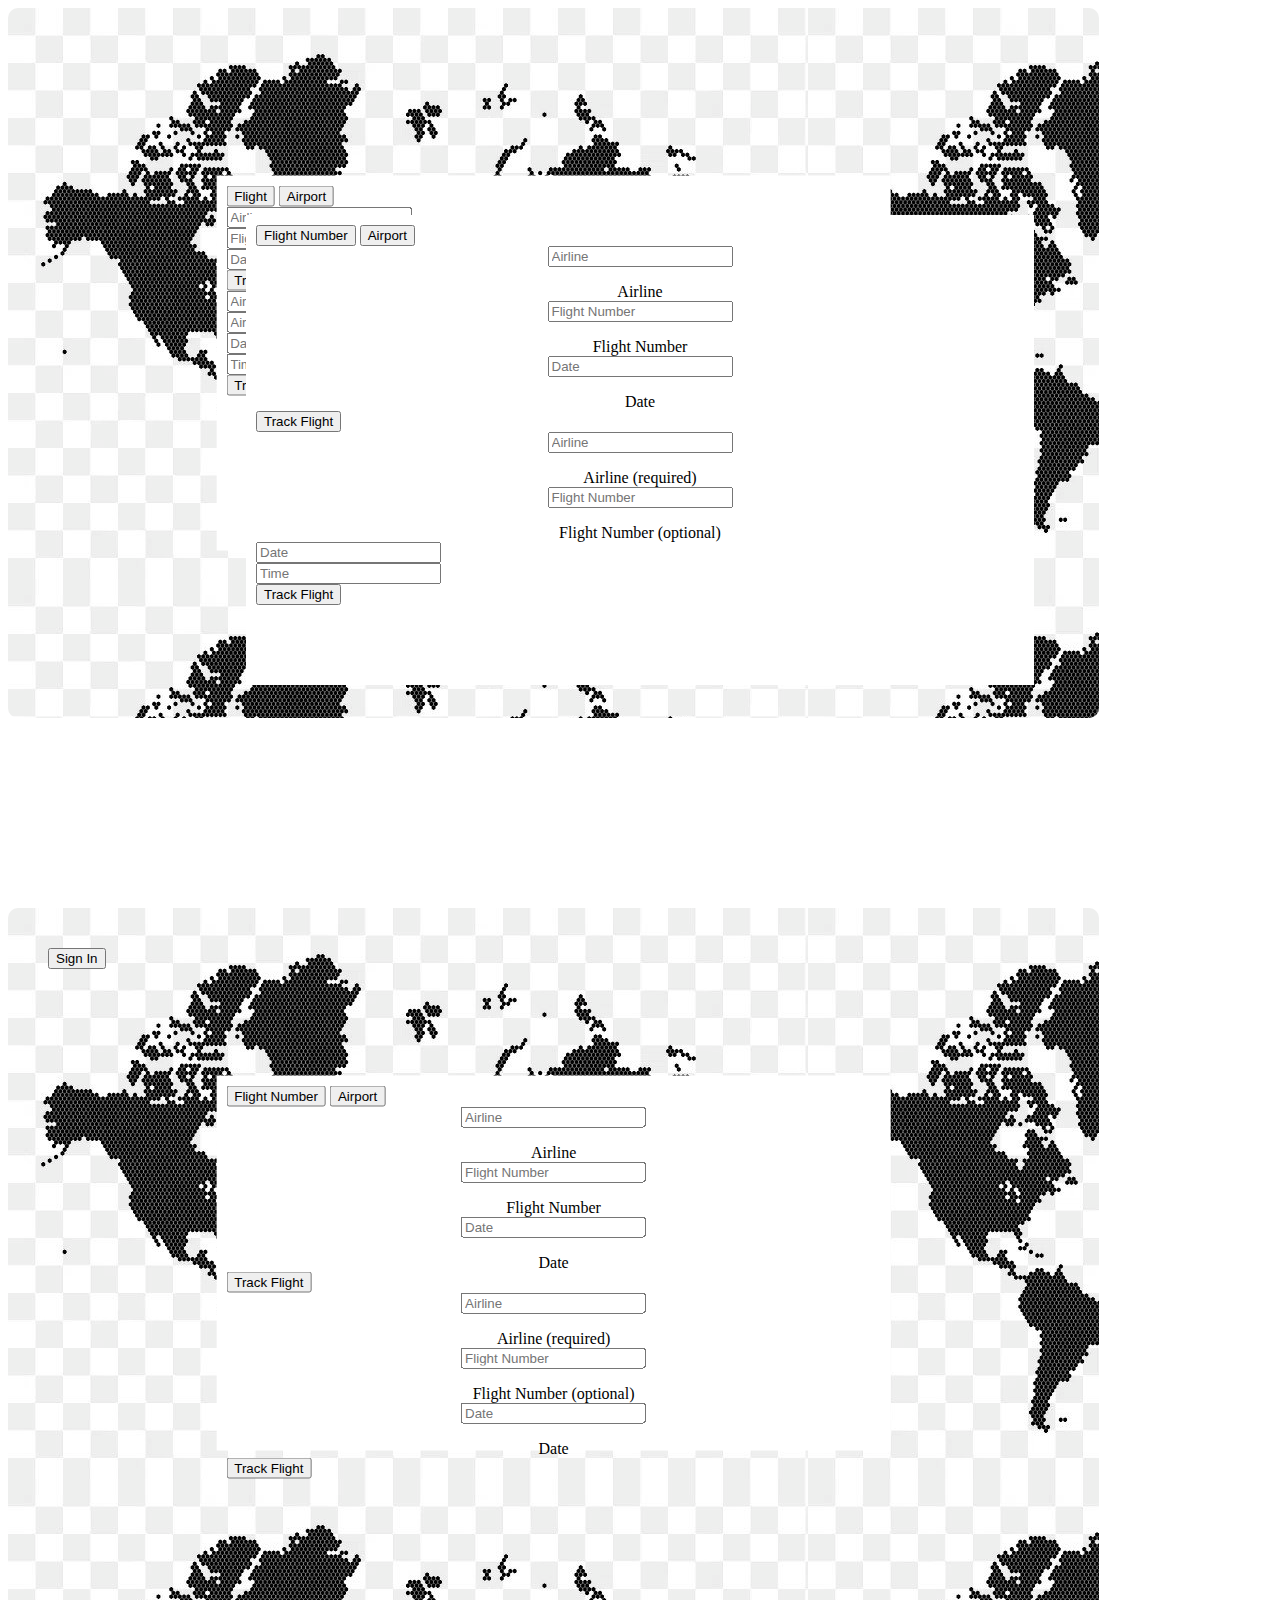
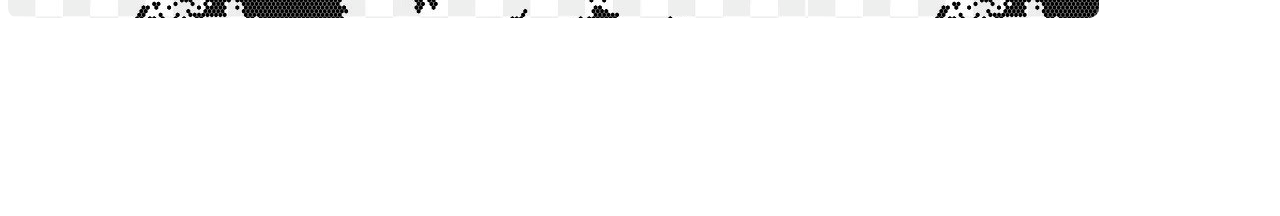
==== index.html @ 12116929 "added tabbed forms to html and updated css" ====
<!DOCTYPE html>
<html lang="en">
    <head>
        <meta charset="UTF-8">
        <meta http-equiv="X-UA-Compatible" content="IE=edge">
        <meta name="viewport" content="width=device-width, initial-scale=1.0">
        <link rel="stylesheet"
            href="https://cdn.jsdelivr.net/npm/bootstrap@5.2.3/dist/css/bootstrap.min.css"
            integrity="sha384-rbsA2VBKQhggwzxH7pPCaAqO46MgnOM80zW1RWuH61DGLwZJEdK2Kadq2F9CUG65"
            crossorigin="anonymous">
        <link rel="stylesheet" href="./assets/css/style.css">
        <title>Flight Tracker</title>
    </head>
    <body>

        <div class="container d-flex justify-content-center align-items-center"
            style="height: 100vh;">

            <div class="bounding-box text-center">
                <div class="jumbotron" id="home">
                    <nav>
                        <div class="nav nav-tabs" id="nav-tab" role="tablist">
                            <!-- "Flight" tab -->
                            <button class="nav-link active" id="nav-home-tab"
                                data-bs-toggle="tab" data-bs-target="#nav-home"
                                type="button" role="tab"
                                aria-controls="nav-home" aria-selected="true">Flight</button>
                            <!-- "Airport" tab -->
                            <button class="nav-link" id="nav-profile-tab"
                                data-bs-toggle="tab"
                                data-bs-target="#nav-profile" type="button"
                                role="tab" aria-controls="nav-profile"
                                aria-selected="false">Airport</button>
                        </div>
                    </nav>
                    <main>
                        <!-- "Flight" tab form fields -->
                        <div class="tab-content" id="nav-tabContent">
                            <div class="tab-pane fade show active" id="nav-home"
                                role="tabpanel" aria-labelledby="nav-home-tab">
                                <div class="row flex-column">
                                    <div class="form-group mb-3 mt-3">
                                        <input type="text" class="form-control"
                                            placeholder="Airline">
                                    </div>
                                    <div class="form-group mb-3">
                                        <input type="text" class="form-control"
                                            placeholder="Flight Number">
                                    </div>
                                    <div class="form-group mb-3">
                                        <input type="text" class="form-control"
                                            placeholder="Date">
                                    </div>
                                    <div class="col">
                                        <button type="button"
                                            class="btn btn-danger col-12">Track
                                            Flight</button>
                                    </div>
                                </div>
                            </div>
                            <!-- end "Flight" tab form fields -->

                            <!-- "Airport" tab form fields -->
                            <div class="tab-pane fade" id="nav-profile"
                                role="tabpanel"
                                aria-labelledby="nav-profile-tab">
                                <div class="form-group mb-3 mt-3">
                                    <input type="text" class="form-control"
                                        placeholder="Airport (required)">
                                </div>
                                <div class="form-group mb-3">
                                    <input type="text" class="form-control"
                                        placeholder="Airline (optional)">
                                </div>
                                <div class="row">
                                    <div class="col">
                                        <input type="text" class="form-control"
                                            placeholder="Date">
                                    </div>
                                    <div class="col">
                                        <input type="text" class="form-control"
                                            placeholder="Time">
                                    </div>
                                </div>
                                <div class="row mt-3">
                                    <div class="col">
                                        <button type="button"
                                            class="btn btn-danger col-12">Track
                                            Flight</button>
                                    </div>
                                </div>
                                <!-- end "Airport" tab form fields -->
                            </div>
                        </div>
                    </main>
                    </div>
                </div>

                <div class="jumbotron" id="home">
                
                    <nav>
                        <div class="nav nav-tabs" id="nav-tab" role="tablist">
                          <button class="nav-link active" id="nav-home-tab" data-bs-toggle="tab" data-bs-target="#nav-home" type="button" role="tab" aria-controls="nav-home" aria-selected="true">Flight Number</button>
                          <button class="nav-link" id="nav-profile-tab" data-bs-toggle="tab" data-bs-target="#nav-profile" type="button" role="tab" aria-controls="nav-profile" aria-selected="false">Airport</button>
                        </div>
                      </nav>
                      <div class="tab-content" id="nav-tabContent">
                        <div class="tab-pane fade show active" id="nav-home" role="tabpanel" aria-labelledby="nav-home-tab">
                            <div class="form-floating mb-3">
                                <input type="text" class="form-control" id="airline" placeholder="Airline">
                                <label for="airline">Airline</label>
                              </div>
                              <div class="form-floating mb-3">
                                <input type="text" class="form-control" id="flight-number" placeholder="Flight Number">
                                <label for="flight-number">Flight Number</label>
                              </div>
                              <div class="form-floating mb-3">
                                <input type="text" class="form-control" id="date" placeholder="Date">
                                <label for="date">Date</label>
                              </div>
                              <button type="button" class="btn btn-danger" id="trackFlightBtn">Track Flight</button>
                        </div>
                        <div class="tab-pane fade" id="nav-profile" role="tabpanel" aria-labelledby="nav-profile-tab">
                            <div class="form-floating mb-3">
                                <input type="text" class="form-control" id="airline" placeholder="Airline" required>
                                <label for="airline">Airline (required)</label>
                              </div>
                              <div class="form-floating mb-3">
                                <input type="text" class="form-control" id="flight-number" placeholder="Flight Number">
                                <label for="fight-number">Flight Number (optional)</label>
                              </div>
                              <div class="row">
                                <div class="col">
                                  <input type="text" class="form-control" placeholder="Date">
                                </div>
                                <div class="col">
                                  <input type="text" class="form-control" placeholder="Time">
                                </div>
                              </div>
                              <button type="button" class="btn btn-danger" id="trackFlightBtn">Track Flight</button>
                        </div>
                    </div>
                </div>
            </div>
        </div>


        <div class="container d-flex justify-content-center align-items-center" style="height: 100vh;">
            <div class="bounding-box text-center">
                <div class="row" id="topRow">
                    <div class="col-md-12 text-end" id="signInBtn">
                        <button type="button" class="btn btn-primary">Sign In</button>
                    </div>
                </div>

                <div class="jumbotron" id="home">
                
                    <nav>
                        <div class="nav nav-tabs" id="nav-tab" role="tablist">
                          <button class="nav-link active" id="nav-home-tab" data-bs-toggle="tab" data-bs-target="#nav-home" type="button" role="tab" aria-controls="nav-home" aria-selected="true">Flight Number</button>
                          <button class="nav-link" id="nav-profile-tab" data-bs-toggle="tab" data-bs-target="#nav-profile" type="button" role="tab" aria-controls="nav-profile" aria-selected="false">Airport</button>
                        </div>
                      </nav>
                      <div class="tab-content" id="nav-tabContent">
                        <div class="tab-pane fade show active" id="nav-home" role="tabpanel" aria-labelledby="nav-home-tab">
                            <div class="form-floating mb-3">
                                <input type="text" class="form-control" id="airline" placeholder="Airline">
                                <label for="airline">Airline</label>
                              </div>
                              <div class="form-floating mb-3">
                                <input type="text" class="form-control" id="flight-number" placeholder="Flight Number">
                                <label for="flight-number">Flight Number</label>
                              </div>
                              <div class="form-floating mb-3">
                                <input type="text" class="form-control" id="date" placeholder="Date">
                                <label for="date">Date</label>
                              </div>
                              <button type="button" class="btn btn-danger" id="trackFlightBtn">Track Flight</button>
                        </div>
                        <div class="tab-pane fade" id="nav-profile" role="tabpanel" aria-labelledby="nav-profile-tab">
                            <div class="form-floating mb-3">
                                <input type="text" class="form-control" id="airline" placeholder="Airline" required>
                                <label for="airline">Airline (required)</label>
                              </div>
                              <div class="form-floating mb-3">
                                <input type="text" class="form-control" id="flight-number" placeholder="Flight Number">
                                <label for="fight-number">Flight Number (optional)</label>
                              </div>
                              <div class="form-floating mb-3">
                                <input type="text" class="form-control" id="date" placeholder="Date">
                                <label for="date">Date</label>
                              </div>
                              <button type="button" class="btn btn-danger" id="trackFlightBtn">Track Flight</button>
                        </div>
                    </div>
                </div>
            </div>
        </div>

        <script
            src="https://cdn.jsdelivr.net/npm/bootstrap@5.2.3/dist/js/bootstrap.bundle.min.js"
            integrity="sha384-kenU1KFdBIe4zVF0s0G1M5b4hcpxyD9F7jL+jjXkk+Q2h455rYXK/7HAuoJl+0I4"
            crossorigin="anonymous"></script>
        <script src="./assets/js/main.js"></script>
    </body>
</html>
---- assets/css/style.css ----
:root {
    --off-white: #f8f8f8;
    --white: white;
    --light-gray: #ccc;
}

.bounding-box {
    position: relative;
    border: 2px solid var(--light);
    padding: 40px;
    border-radius: 10px;
    background-color: var(--off-white);
    width: 100%;
    height: 70%;
    max-width: 80%;
    background-image: url(../images/ezgif.com-webp-to-jpg.jpg);
}

#items {
    display: flex;
    flex-direction: row;
    align-items: center;
    justify-content: center;
    height: 100%;
}

.jumbotron {
    position: absolute;
    top: 50%;
    left: 50%;
    transform: translate(-50%, -50%);
    background-color: var(--white);
    width: 60%;
    height: 50%;
}

.form-floating {
    display: grid;
    gap: 1rem;
    justify-items: center;
}

.jumbotron {
    padding: 10px 10px;
}

/*
####################################################
BOOTSTRAP 5 M E D I A  Q U E R I E S
####################################################
*/
 
/*
::::::::::::::::::::::::::::::::::::::::::::::::::::
Bootstrap 5 breakpoints
*/
 
/* 
Extra small devices (portrait phones, less than 576px) 
No media query since this is the default in Bootstrap because it is "mobile first"
*/
 
 
/* Small devices (landscape phones, 576px and up) */
@media (min-width: 576px) {  
 
}
 
/* Medium devices (tablets, 768px and up) The navbar toggle appears at this breakpoint */
@media (min-width: 768px) {  
 
}
 
/* Large devices (desktops, 992px and up) */
@media (min-width: 992px) { 
 
}
 
/* Extra large devices (large desktops, 1200px and up) */
@media (min-width: 1200px) {  
    
}
 
/* Extra extra large devices (extra large desktops, 1400px and up) */
@media (min-width: 1400px) {  
    
}
 
/*
::::::::::::::::::::::::::::::::::::::::::::::::::::
Custom media queries
*/
 
/* Set width to make card deck cards 100% width */
/* @media (max-width: 950px) { 
 
} */
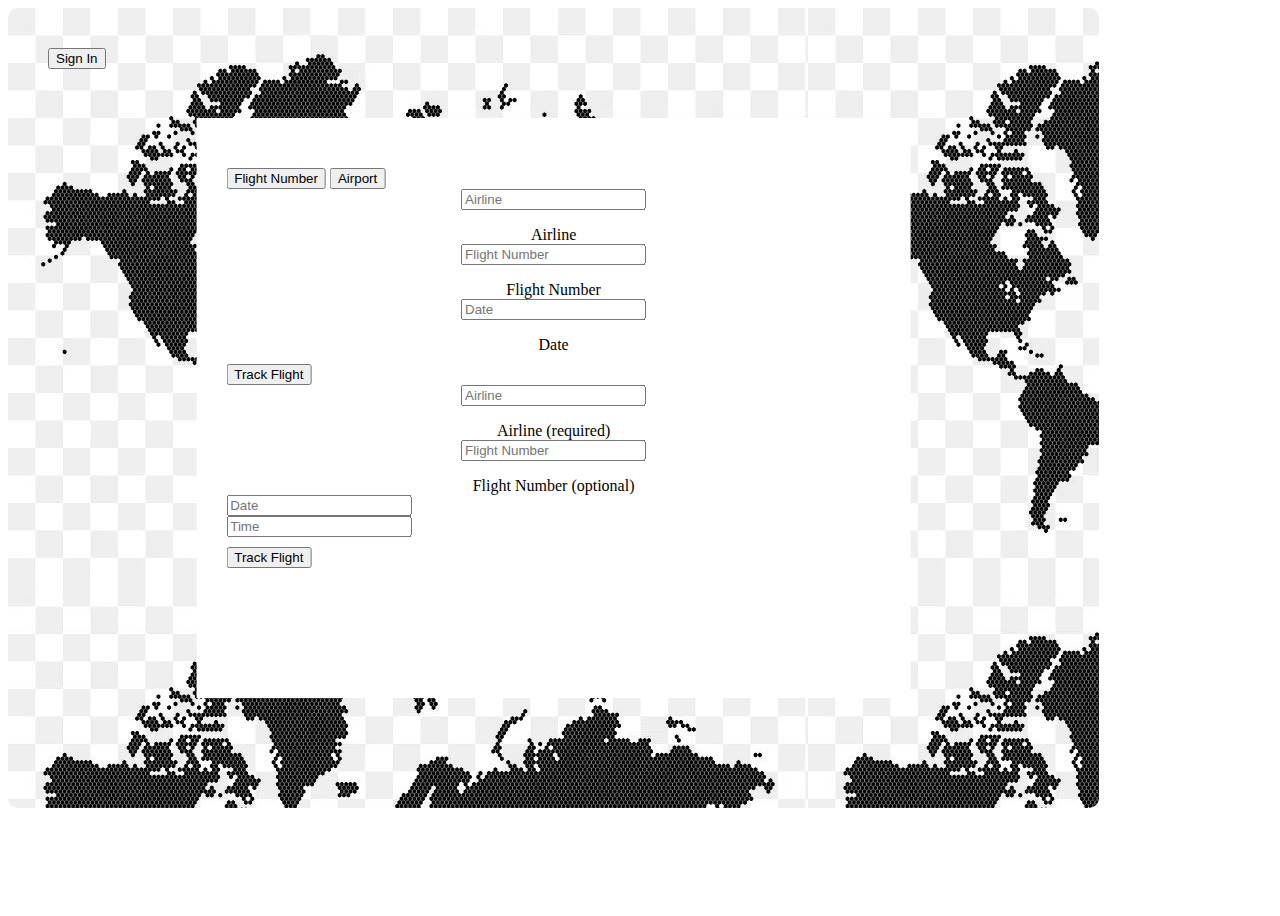
==== commit 1b9f1e1d: "merge remote changes" ====
--- a/index.html
+++ b/index.html
@@ -12,87 +12,12 @@
         <title>Flight Tracker</title>
     </head>
     <body>
-
         <div class="container d-flex justify-content-center align-items-center"
             style="height: 100vh;">
-
             <div class="bounding-box text-center">
-                <div class="jumbotron" id="home">
-                    <nav>
-                        <div class="nav nav-tabs" id="nav-tab" role="tablist">
-                            <!-- "Flight" tab -->
-                            <button class="nav-link active" id="nav-home-tab"
-                                data-bs-toggle="tab" data-bs-target="#nav-home"
-                                type="button" role="tab"
-                                aria-controls="nav-home" aria-selected="true">Flight</button>
-                            <!-- "Airport" tab -->
-                            <button class="nav-link" id="nav-profile-tab"
-                                data-bs-toggle="tab"
-                                data-bs-target="#nav-profile" type="button"
-                                role="tab" aria-controls="nav-profile"
-                                aria-selected="false">Airport</button>
-                        </div>
-                    </nav>
-                    <main>
-                        <!-- "Flight" tab form fields -->
-                        <div class="tab-content" id="nav-tabContent">
-                            <div class="tab-pane fade show active" id="nav-home"
-                                role="tabpanel" aria-labelledby="nav-home-tab">
-                                <div class="row flex-column">
-                                    <div class="form-group mb-3 mt-3">
-                                        <input type="text" class="form-control"
-                                            placeholder="Airline">
-                                    </div>
-                                    <div class="form-group mb-3">
-                                        <input type="text" class="form-control"
-                                            placeholder="Flight Number">
-                                    </div>
-                                    <div class="form-group mb-3">
-                                        <input type="text" class="form-control"
-                                            placeholder="Date">
-                                    </div>
-                                    <div class="col">
-                                        <button type="button"
-                                            class="btn btn-danger col-12">Track
-                                            Flight</button>
-                                    </div>
-                                </div>
-                            </div>
-                            <!-- end "Flight" tab form fields -->
-
-                            <!-- "Airport" tab form fields -->
-                            <div class="tab-pane fade" id="nav-profile"
-                                role="tabpanel"
-                                aria-labelledby="nav-profile-tab">
-                                <div class="form-group mb-3 mt-3">
-                                    <input type="text" class="form-control"
-                                        placeholder="Airport (required)">
-                                </div>
-                                <div class="form-group mb-3">
-                                    <input type="text" class="form-control"
-                                        placeholder="Airline (optional)">
-                                </div>
-                                <div class="row">
-                                    <div class="col">
-                                        <input type="text" class="form-control"
-                                            placeholder="Date">
-                                    </div>
-                                    <div class="col">
-                                        <input type="text" class="form-control"
-                                            placeholder="Time">
-                                    </div>
-                                </div>
-                                <div class="row mt-3">
-                                    <div class="col">
-                                        <button type="button"
-                                            class="btn btn-danger col-12">Track
-                                            Flight</button>
-                                    </div>
-                                </div>
-                                <!-- end "Airport" tab form fields -->
-                            </div>
-                        </div>
-                    </main>
+                <div class="row" id="topRow">
+                    <div class="col-md-12 text-end" id="signInBtn">
+                        <button type="button" class="btn btn-primary">Sign In</button>
                     </div>
                 </div>
 
@@ -144,63 +69,10 @@
             </div>
         </div>
 
-
-        <div class="container d-flex justify-content-center align-items-center" style="height: 100vh;">
-            <div class="bounding-box text-center">
-                <div class="row" id="topRow">
-                    <div class="col-md-12 text-end" id="signInBtn">
-                        <button type="button" class="btn btn-primary">Sign In</button>
-                    </div>
-                </div>
-
-                <div class="jumbotron" id="home">
-                
-                    <nav>
-                        <div class="nav nav-tabs" id="nav-tab" role="tablist">
-                          <button class="nav-link active" id="nav-home-tab" data-bs-toggle="tab" data-bs-target="#nav-home" type="button" role="tab" aria-controls="nav-home" aria-selected="true">Flight Number</button>
-                          <button class="nav-link" id="nav-profile-tab" data-bs-toggle="tab" data-bs-target="#nav-profile" type="button" role="tab" aria-controls="nav-profile" aria-selected="false">Airport</button>
-                        </div>
-                      </nav>
-                      <div class="tab-content" id="nav-tabContent">
-                        <div class="tab-pane fade show active" id="nav-home" role="tabpanel" aria-labelledby="nav-home-tab">
-                            <div class="form-floating mb-3">
-                                <input type="text" class="form-control" id="airline" placeholder="Airline">
-                                <label for="airline">Airline</label>
-                              </div>
-                              <div class="form-floating mb-3">
-                                <input type="text" class="form-control" id="flight-number" placeholder="Flight Number">
-                                <label for="flight-number">Flight Number</label>
-                              </div>
-                              <div class="form-floating mb-3">
-                                <input type="text" class="form-control" id="date" placeholder="Date">
-                                <label for="date">Date</label>
-                              </div>
-                              <button type="button" class="btn btn-danger" id="trackFlightBtn">Track Flight</button>
-                        </div>
-                        <div class="tab-pane fade" id="nav-profile" role="tabpanel" aria-labelledby="nav-profile-tab">
-                            <div class="form-floating mb-3">
-                                <input type="text" class="form-control" id="airline" placeholder="Airline" required>
-                                <label for="airline">Airline (required)</label>
-                              </div>
-                              <div class="form-floating mb-3">
-                                <input type="text" class="form-control" id="flight-number" placeholder="Flight Number">
-                                <label for="fight-number">Flight Number (optional)</label>
-                              </div>
-                              <div class="form-floating mb-3">
-                                <input type="text" class="form-control" id="date" placeholder="Date">
-                                <label for="date">Date</label>
-                              </div>
-                              <button type="button" class="btn btn-danger" id="trackFlightBtn">Track Flight</button>
-                        </div>
-                    </div>
-                </div>
-            </div>
-        </div>
-
         <script
             src="https://cdn.jsdelivr.net/npm/bootstrap@5.2.3/dist/js/bootstrap.bundle.min.js"
             integrity="sha384-kenU1KFdBIe4zVF0s0G1M5b4hcpxyD9F7jL+jjXkk+Q2h455rYXK/7HAuoJl+0I4"
             crossorigin="anonymous"></script>
         <script src="./assets/js/main.js"></script>
     </body>
-</html>
+</html>--- a/assets/css/style.css
+++ b/assets/css/style.css
@@ -11,7 +11,7 @@
     border-radius: 10px;
     background-color: var(--off-white);
     width: 100%;
-    height: 70%;
+    height: 80%;
     max-width: 80%;
     background-image: url(../images/ezgif.com-webp-to-jpg.jpg);
 }
@@ -31,7 +31,8 @@
     transform: translate(-50%, -50%);
     background-color: var(--white);
     width: 60%;
-    height: 50%;
+    height: 60%; /* Increase the height value as desired */
+    padding: 50px 30px;
 }
 
 .form-floating {
@@ -40,8 +41,8 @@
     justify-items: center;
 }
 
-.jumbotron {
-    padding: 10px 10px;
+#trackFlightBtn {
+    margin-top: 10px;
 }
 
 /*
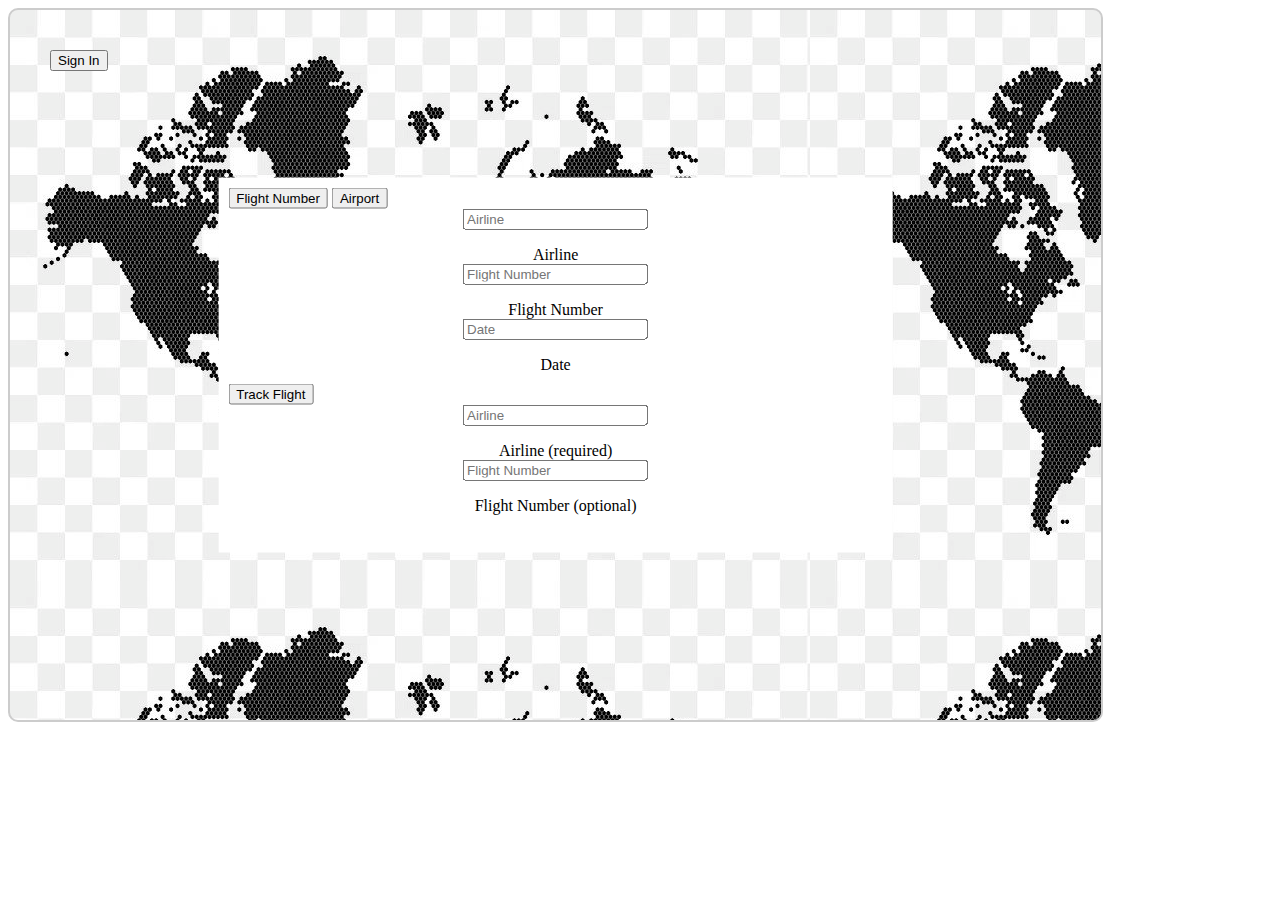
==== commit 9cbb76af: "html and css" ====
--- a/index.html
+++ b/index.html
@@ -4,16 +4,12 @@
         <meta charset="UTF-8">
         <meta http-equiv="X-UA-Compatible" content="IE=edge">
         <meta name="viewport" content="width=device-width, initial-scale=1.0">
-        <link rel="stylesheet"
-            href="https://cdn.jsdelivr.net/npm/bootstrap@5.2.3/dist/css/bootstrap.min.css"
-            integrity="sha384-rbsA2VBKQhggwzxH7pPCaAqO46MgnOM80zW1RWuH61DGLwZJEdK2Kadq2F9CUG65"
-            crossorigin="anonymous">
+        <link rel="stylesheet" href="https://cdn.jsdelivr.net/npm/bootstrap@5.2.3/dist/css/bootstrap.min.css" integrity="sha384-rbsA2VBKQhggwzxH7pPCaAqO46MgnOM80zW1RWuH61DGLwZJEdK2Kadq2F9CUG65" crossorigin="anonymous">
         <link rel="stylesheet" href="./assets/css/style.css">
         <title>Flight Tracker</title>
     </head>
     <body>
-        <div class="container d-flex justify-content-center align-items-center"
-            style="height: 100vh;">
+        <div class="container d-flex justify-content-center align-items-center" style="height: 100vh;">
             <div class="bounding-box text-center">
                 <div class="row" id="topRow">
                     <div class="col-md-12 text-end" id="signInBtn">
@@ -22,57 +18,34 @@
                 </div>
 
                 <div class="jumbotron" id="home">
-                
                     <nav>
                         <div class="nav nav-tabs" id="nav-tab" role="tablist">
-                          <button class="nav-link active" id="nav-home-tab" data-bs-toggle="tab" data-bs-target="#nav-home" type="button" role="tab" aria-controls="nav-home" aria-selected="true">Flight Number</button>
-                          <button class="nav-link" id="nav-profile-tab" data-bs-toggle="tab" data-bs-target="#nav-profile" type="button" role="tab" aria-controls="nav-profile" aria-selected="false">Airport</button>
+                            <button class="nav-link active" id="nav-home-tab" data-bs-toggle="tab" data-bs-target="#nav-home" type="button" role="tab" aria-controls="nav-home" aria-selected="true">Flight Number</button>
+                            <button class="nav-link" id="nav-profile-tab" data-bs-toggle="tab" data-bs-target="#nav-profile" type="button" role="tab" aria-controls="nav-profile" aria-selected="false">Airport</button>
                         </div>
-                      </nav>
-                      <div class="tab-content" id="nav-tabContent">
+                    </nav>
+                    <div class="tab-content" id="nav-tabContent">
                         <div class="tab-pane fade show active" id="nav-home" role="tabpanel" aria-labelledby="nav-home-tab">
                             <div class="form-floating mb-3">
                                 <input type="text" class="form-control" id="airline" placeholder="Airline">
                                 <label for="airline">Airline</label>
-                              </div>
-                              <div class="form-floating mb-3">
+                            </div>
+                            <div class="form-floating mb-3">
                                 <input type="text" class="form-control" id="flight-number" placeholder="Flight Number">
                                 <label for="flight-number">Flight Number</label>
-                              </div>
-                              <div class="form-floating mb-3">
+                            </div>
+                            <div class="form-floating mb-3">
                                 <input type="text" class="form-control" id="date" placeholder="Date">
                                 <label for="date">Date</label>
-                              </div>
-                              <button type="button" class="btn btn-danger" id="trackFlightBtn">Track Flight</button>
+                            </div>
+                            <button type="button" class="btn btn-danger" id="trackFlightBtn">Track Flight</button>
                         </div>
                         <div class="tab-pane fade" id="nav-profile" role="tabpanel" aria-labelledby="nav-profile-tab">
                             <div class="form-floating mb-3">
                                 <input type="text" class="form-control" id="airline" placeholder="Airline" required>
                                 <label for="airline">Airline (required)</label>
-                              </div>
-                              <div class="form-floating mb-3">
+                            </div>
+                            <div class="form-floating mb-3">
                                 <input type="text" class="form-control" id="flight-number" placeholder="Flight Number">
-                                <label for="fight-number">Flight Number (optional)</label>
-                              </div>
-                              <div class="row">
-                                <div class="col">
-                                  <input type="text" class="form-control" placeholder="Date">
-                                </div>
-                                <div class="col">
-                                  <input type="text" class="form-control" placeholder="Time">
-                                </div>
-                              </div>
-                              <button type="button" class="btn btn-danger" id="trackFlightBtn">Track Flight</button>
-                        </div>
-                    </div>
-                </div>
-            </div>
-        </div>
-
-        <script
-            src="https://cdn.jsdelivr.net/npm/bootstrap@5.2.3/dist/js/bootstrap.bundle.min.js"
-            integrity="sha384-kenU1KFdBIe4zVF0s0G1M5b4hcpxyD9F7jL+jjXkk+Q2h455rYXK/7HAuoJl+0I4"
-            crossorigin="anonymous"></script>
-        <script src="./assets/js/main.js"></script>
-    </body>
-</html>+                                <label for="flight-number">Flight Number (optional)</label>
+                           
--- a/assets/css/style.css
+++ b/assets/css/style.css
@@ -6,12 +6,12 @@
 
 .bounding-box {
     position: relative;
-    border: 2px solid var(--light);
+    border: 2px solid var(--light-gray);
     padding: 40px;
     border-radius: 10px;
     background-color: var(--off-white);
     width: 100%;
-    height: 80%;
+    height: 70%;
     max-width: 80%;
     background-image: url(../images/ezgif.com-webp-to-jpg.jpg);
 }
@@ -31,8 +31,8 @@
     transform: translate(-50%, -50%);
     background-color: var(--white);
     width: 60%;
-    height: 60%; /* Increase the height value as desired */
-    padding: 50px 30px;
+    height: 50%;
+    padding: 10px;
 }
 
 .form-floating {
@@ -41,9 +41,10 @@
     justify-items: center;
 }
 
-#trackFlightBtn {
+.jumbotron #trackFlightBtn {
     margin-top: 10px;
 }
+
 
 /*
 ####################################################
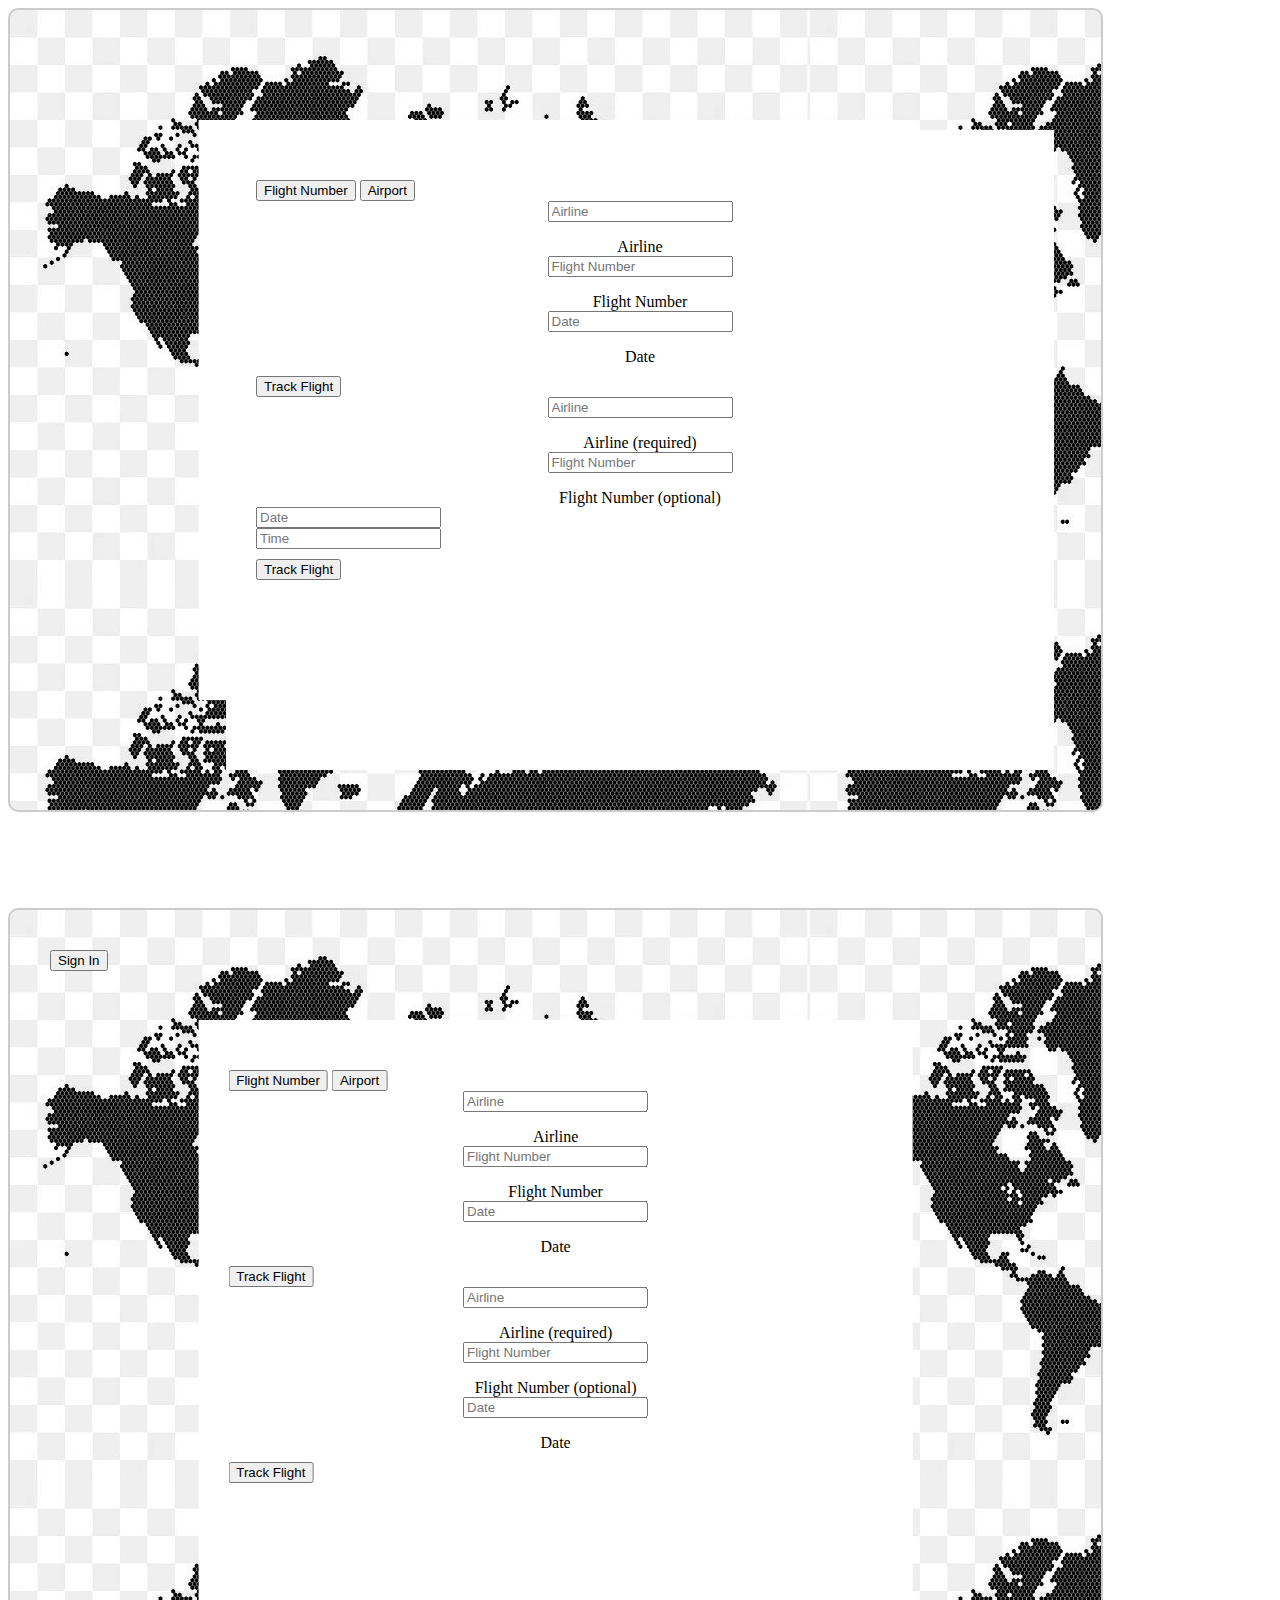
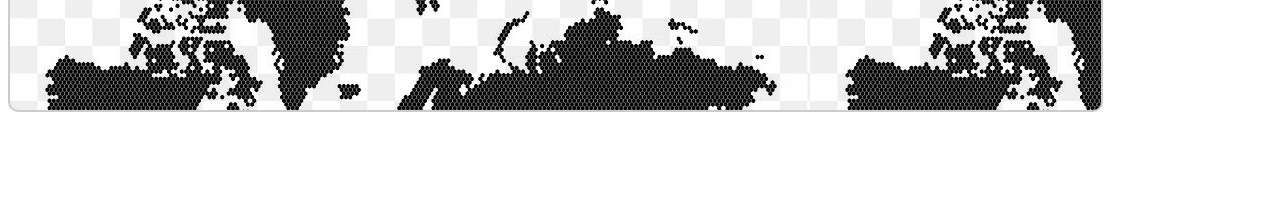
==== commit 091fe1bc: "html and css" ====
--- a/index.html
+++ b/index.html
@@ -9,6 +9,139 @@
         <title>Flight Tracker</title>
     </head>
     <body>
+
+        <div class="container d-flex justify-content-center align-items-center"
+            style="height: 100vh;">
+
+            <div class="bounding-box text-center">
+                <div class="jumbotron" id="home">
+                    <nav>
+                        <div class="nav nav-tabs" id="nav-tab" role="tablist">
+                            <!-- "Flight" tab -->
+                            <button class="nav-link active" id="nav-home-tab"
+                                data-bs-toggle="tab" data-bs-target="#nav-home"
+                                type="button" role="tab"
+                                aria-controls="nav-home" aria-selected="true">Flight</button>
+                            <!-- "Airport" tab -->
+                            <button class="nav-link" id="nav-profile-tab"
+                                data-bs-toggle="tab"
+                                data-bs-target="#nav-profile" type="button"
+                                role="tab" aria-controls="nav-profile"
+                                aria-selected="false">Airport</button>
+                        </div>
+                    </nav>
+                    <main>
+                        <!-- "Flight" tab form fields -->
+                        <div class="tab-content" id="nav-tabContent">
+                            <div class="tab-pane fade show active" id="nav-home"
+                                role="tabpanel" aria-labelledby="nav-home-tab">
+                                <div class="row flex-column">
+                                    <div class="form-group mb-3 mt-3">
+                                        <input type="text" class="form-control"
+                                            placeholder="Airline">
+                                    </div>
+                                    <div class="form-group mb-3">
+                                        <input type="text" class="form-control"
+                                            placeholder="Flight Number">
+                                    </div>
+                                    <div class="form-group mb-3">
+                                        <input type="text" class="form-control"
+                                            placeholder="Date">
+                                    </div>
+                                    <div class="col">
+                                        <button type="button"
+                                            class="btn btn-danger col-12">Track
+                                            Flight</button>
+                                    </div>
+                                </div>
+                            </div>
+                            <!-- end "Flight" tab form fields -->
+
+                            <!-- "Airport" tab form fields -->
+                            <div class="tab-pane fade" id="nav-profile"
+                                role="tabpanel"
+                                aria-labelledby="nav-profile-tab">
+                                <div class="form-group mb-3 mt-3">
+                                    <input type="text" class="form-control"
+                                        placeholder="Airport (required)">
+                                </div>
+                                <div class="form-group mb-3">
+                                    <input type="text" class="form-control"
+                                        placeholder="Airline (optional)">
+                                </div>
+                                <div class="row">
+                                    <div class="col">
+                                        <input type="text" class="form-control"
+                                            placeholder="Date">
+                                    </div>
+                                    <div class="col">
+                                        <input type="text" class="form-control"
+                                            placeholder="Time">
+                                    </div>
+                                </div>
+                                <div class="row mt-3">
+                                    <div class="col">
+                                        <button type="button"
+                                            class="btn btn-danger col-12">Track
+                                            Flight</button>
+                                    </div>
+                                </div>
+                                <!-- end "Airport" tab form fields -->
+                            </div>
+                        </div>
+                    </main>
+                    </div>
+                </div>
+
+                <div class="jumbotron" id="home">
+                
+                    <nav>
+                        <div class="nav nav-tabs" id="nav-tab" role="tablist">
+                          <button class="nav-link active" id="nav-home-tab" data-bs-toggle="tab" data-bs-target="#nav-home" type="button" role="tab" aria-controls="nav-home" aria-selected="true">Flight Number</button>
+                          <button class="nav-link" id="nav-profile-tab" data-bs-toggle="tab" data-bs-target="#nav-profile" type="button" role="tab" aria-controls="nav-profile" aria-selected="false">Airport</button>
+                        </div>
+                      </nav>
+                      <div class="tab-content" id="nav-tabContent">
+                        <div class="tab-pane fade show active" id="nav-home" role="tabpanel" aria-labelledby="nav-home-tab">
+                            <div class="form-floating mb-3">
+                                <input type="text" class="form-control" id="airline" placeholder="Airline">
+                                <label for="airline">Airline</label>
+                              </div>
+                              <div class="form-floating mb-3">
+                                <input type="text" class="form-control" id="flight-number" placeholder="Flight Number">
+                                <label for="flight-number">Flight Number</label>
+                              </div>
+                              <div class="form-floating mb-3">
+                                <input type="text" class="form-control" id="date" placeholder="Date">
+                                <label for="date">Date</label>
+                              </div>
+                              <button type="button" class="btn btn-danger" id="trackFlightBtn">Track Flight</button>
+                        </div>
+                        <div class="tab-pane fade" id="nav-profile" role="tabpanel" aria-labelledby="nav-profile-tab">
+                            <div class="form-floating mb-3">
+                                <input type="text" class="form-control" id="airline" placeholder="Airline" required>
+                                <label for="airline">Airline (required)</label>
+                              </div>
+                              <div class="form-floating mb-3">
+                                <input type="text" class="form-control" id="flight-number" placeholder="Flight Number">
+                                <label for="fight-number">Flight Number (optional)</label>
+                              </div>
+                              <div class="row">
+                                <div class="col">
+                                  <input type="text" class="form-control" placeholder="Date">
+                                </div>
+                                <div class="col">
+                                  <input type="text" class="form-control" placeholder="Time">
+                                </div>
+                              </div>
+                              <button type="button" class="btn btn-danger" id="trackFlightBtn">Track Flight</button>
+                        </div>
+                    </div>
+                </div>
+            </div>
+        </div>
+
+
         <div class="container d-flex justify-content-center align-items-center" style="height: 100vh;">
             <div class="bounding-box text-center">
                 <div class="row" id="topRow">
@@ -47,5 +180,23 @@
                             </div>
                             <div class="form-floating mb-3">
                                 <input type="text" class="form-control" id="flight-number" placeholder="Flight Number">
-                                <label for="flight-number">Flight Number (optional)</label>
-                           
+                                <label for="fight-number">Flight Number (optional)</label>
+                              </div>
+                              <div class="form-floating mb-3">
+                                <input type="text" class="form-control" id="date" placeholder="Date">
+                                <label for="date">Date</label>
+                              </div>
+                              <button type="button" class="btn btn-danger" id="trackFlightBtn">Track Flight</button>
+                        </div>
+                    </div>
+                </div>
+            </div>
+        </div>
+
+        <script
+            src="https://cdn.jsdelivr.net/npm/bootstrap@5.2.3/dist/js/bootstrap.bundle.min.js"
+            integrity="sha384-kenU1KFdBIe4zVF0s0G1M5b4hcpxyD9F7jL+jjXkk+Q2h455rYXK/7HAuoJl+0I4"
+            crossorigin="anonymous"></script>
+        <script src="./assets/js/main.js"></script>
+    </body>
+</html>
--- a/assets/css/style.css
+++ b/assets/css/style.css
@@ -11,7 +11,7 @@
     border-radius: 10px;
     background-color: var(--off-white);
     width: 100%;
-    height: 70%;
+    height: 80%;
     max-width: 80%;
     background-image: url(../images/ezgif.com-webp-to-jpg.jpg);
 }
@@ -31,8 +31,8 @@
     transform: translate(-50%, -50%);
     background-color: var(--white);
     width: 60%;
-    height: 50%;
-    padding: 10px;
+    height: 60%; /* Increase the height value as desired */
+    padding: 50px 30px;
 }
 
 .form-floating {
@@ -41,7 +41,7 @@
     justify-items: center;
 }
 
-.jumbotron #trackFlightBtn {
+#trackFlightBtn {
     margin-top: 10px;
 }
 
@@ -96,4 +96,4 @@
 /* Set width to make card deck cards 100% width */
 /* @media (max-width: 950px) { 
  
-} */+} */
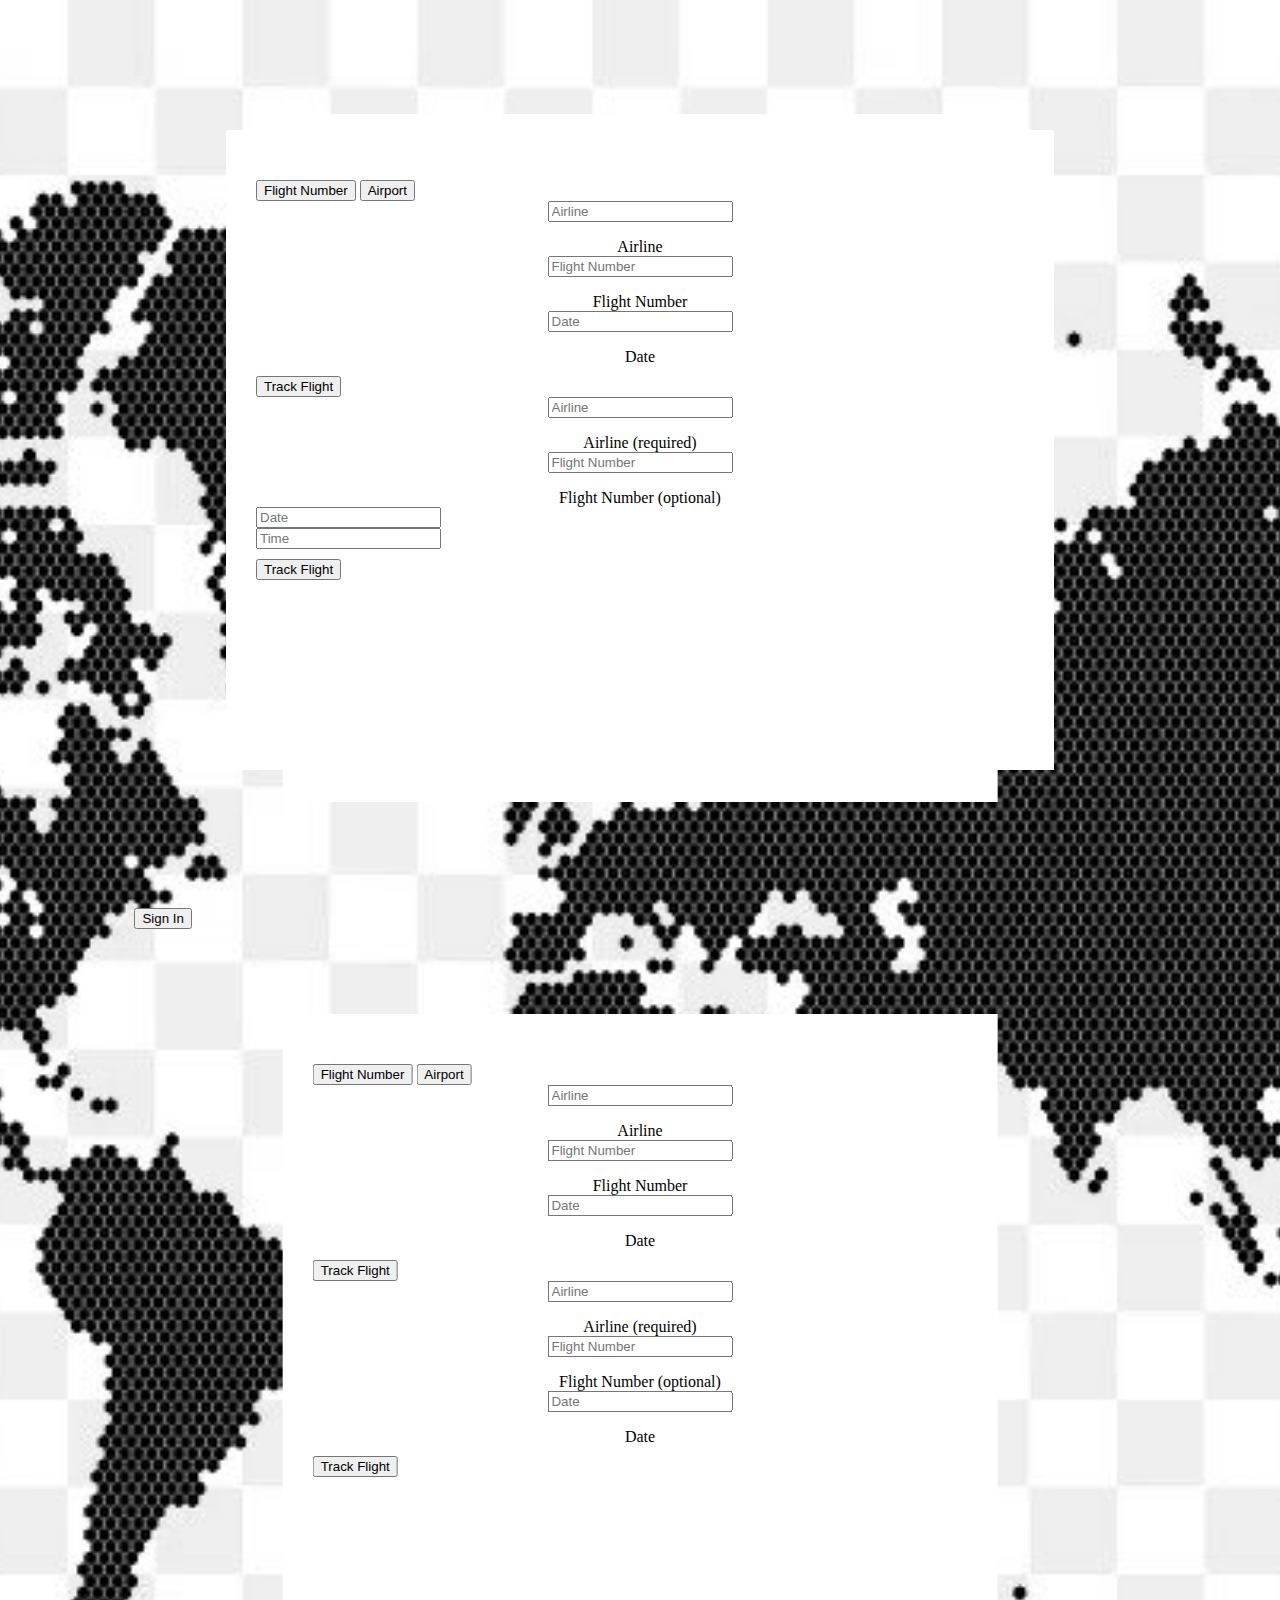
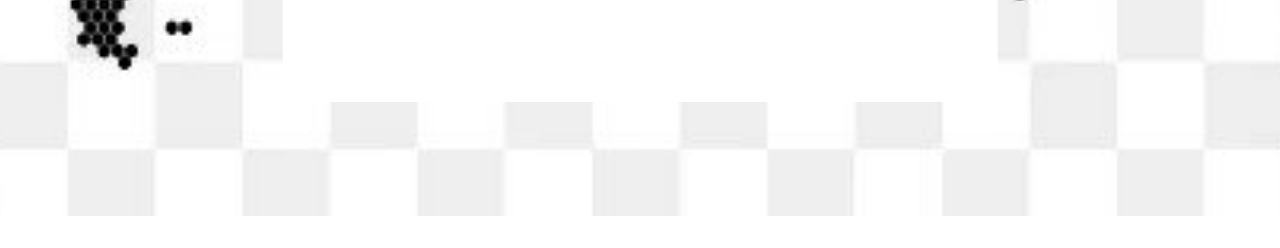
==== commit fabef50f: "removed sign-in button. refactored html and css." ====
--- a/index.html
+++ b/index.html
@@ -4,7 +4,10 @@
         <meta charset="UTF-8">
         <meta http-equiv="X-UA-Compatible" content="IE=edge">
         <meta name="viewport" content="width=device-width, initial-scale=1.0">
-        <link rel="stylesheet" href="https://cdn.jsdelivr.net/npm/bootstrap@5.2.3/dist/css/bootstrap.min.css" integrity="sha384-rbsA2VBKQhggwzxH7pPCaAqO46MgnOM80zW1RWuH61DGLwZJEdK2Kadq2F9CUG65" crossorigin="anonymous">
+        <link rel="stylesheet"
+            href="https://cdn.jsdelivr.net/npm/bootstrap@5.2.3/dist/css/bootstrap.min.css"
+            integrity="sha384-rbsA2VBKQhggwzxH7pPCaAqO46MgnOM80zW1RWuH61DGLwZJEdK2Kadq2F9CUG65"
+            crossorigin="anonymous">
         <link rel="stylesheet" href="./assets/css/style.css">
         <title>Flight Tracker</title>
     </head>
--- a/assets/css/style.css
+++ b/assets/css/style.css
@@ -4,23 +4,31 @@
     --light-gray: #ccc;
 }
 
+body {
+    background-image: url(../images/ezgif.com-webp-to-jpg.jpg);
+    background-repeat: no-repeat;
+    background-position: center;
+    background-size: cover;
+}
+
+.container {
+    width: 100%;
+    height: 100vh;
+    display: flex;
+    justify-content: center;
+    align-items: center;
+}
+
 .bounding-box {
+    border: 2px solid var(--light-gray);
     position: relative;
-    border: 2px solid var(--light-gray);
+    border: 2px solid var(--light);
     padding: 40px;
     border-radius: 10px;
-    background-color: var(--off-white);
+    background-color: transparent;
     width: 100%;
     height: 80%;
     max-width: 80%;
-    background-image: url(../images/ezgif.com-webp-to-jpg.jpg);
-}
-
-#items {
-    display: flex;
-    flex-direction: row;
-    align-items: center;
-    justify-content: center;
     height: 100%;
 }
 
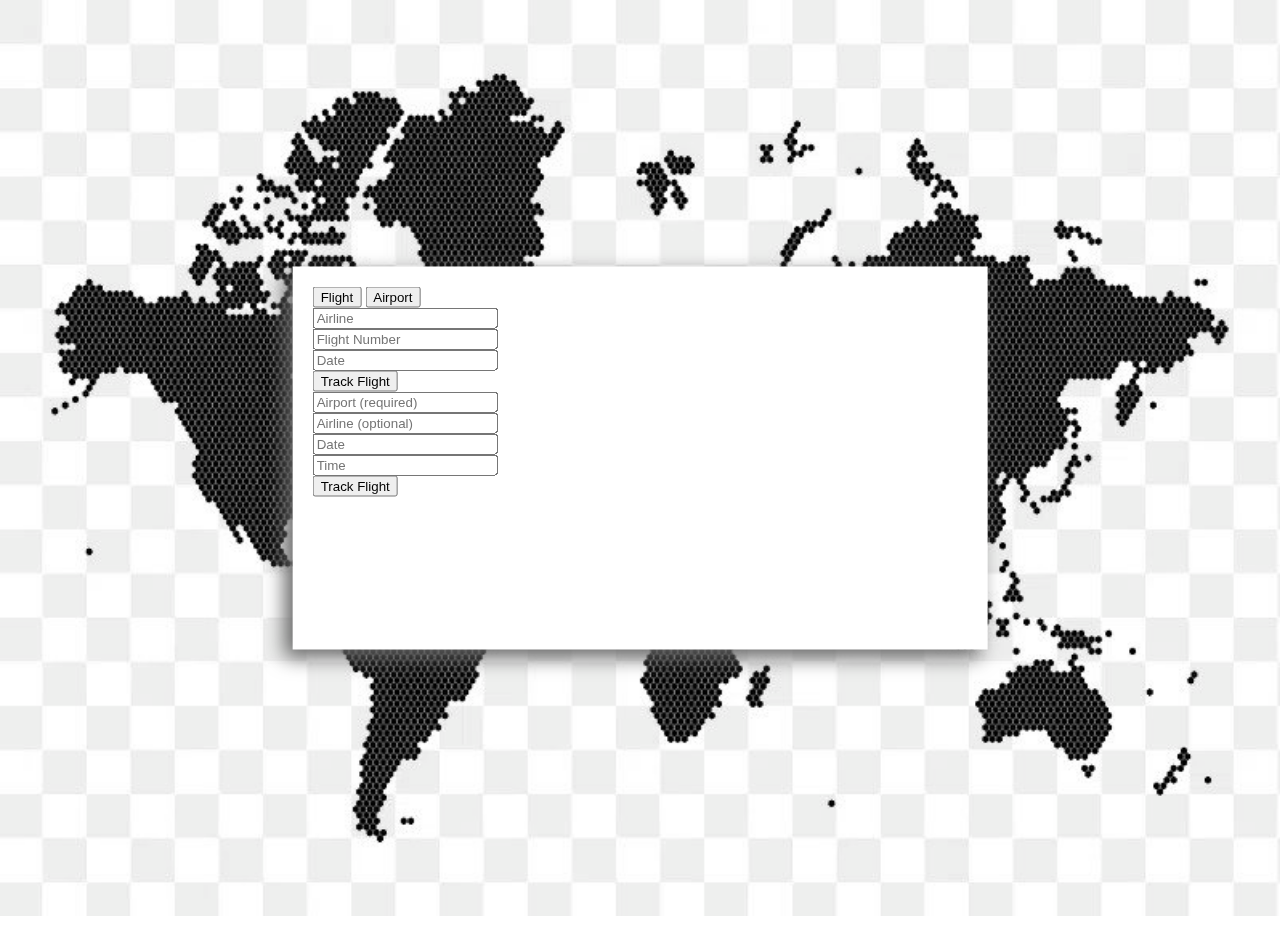
==== commit 160e9a5c: "Merge pull request #4 from sjhudek/steve" ====
--- a/index.html
+++ b/index.html
@@ -12,10 +12,7 @@
         <title>Flight Tracker</title>
     </head>
     <body>
-
-        <div class="container d-flex justify-content-center align-items-center"
-            style="height: 100vh;">
-
+        <div class="container d-flex justify-content-center align-items-center">
             <div class="bounding-box text-center">
                 <div class="jumbotron" id="home">
                     <nav>
@@ -95,107 +92,8 @@
                     </main>
                     </div>
                 </div>
-
-                <div class="jumbotron" id="home">
-                
-                    <nav>
-                        <div class="nav nav-tabs" id="nav-tab" role="tablist">
-                          <button class="nav-link active" id="nav-home-tab" data-bs-toggle="tab" data-bs-target="#nav-home" type="button" role="tab" aria-controls="nav-home" aria-selected="true">Flight Number</button>
-                          <button class="nav-link" id="nav-profile-tab" data-bs-toggle="tab" data-bs-target="#nav-profile" type="button" role="tab" aria-controls="nav-profile" aria-selected="false">Airport</button>
-                        </div>
-                      </nav>
-                      <div class="tab-content" id="nav-tabContent">
-                        <div class="tab-pane fade show active" id="nav-home" role="tabpanel" aria-labelledby="nav-home-tab">
-                            <div class="form-floating mb-3">
-                                <input type="text" class="form-control" id="airline" placeholder="Airline">
-                                <label for="airline">Airline</label>
-                              </div>
-                              <div class="form-floating mb-3">
-                                <input type="text" class="form-control" id="flight-number" placeholder="Flight Number">
-                                <label for="flight-number">Flight Number</label>
-                              </div>
-                              <div class="form-floating mb-3">
-                                <input type="text" class="form-control" id="date" placeholder="Date">
-                                <label for="date">Date</label>
-                              </div>
-                              <button type="button" class="btn btn-danger" id="trackFlightBtn">Track Flight</button>
-                        </div>
-                        <div class="tab-pane fade" id="nav-profile" role="tabpanel" aria-labelledby="nav-profile-tab">
-                            <div class="form-floating mb-3">
-                                <input type="text" class="form-control" id="airline" placeholder="Airline" required>
-                                <label for="airline">Airline (required)</label>
-                              </div>
-                              <div class="form-floating mb-3">
-                                <input type="text" class="form-control" id="flight-number" placeholder="Flight Number">
-                                <label for="fight-number">Flight Number (optional)</label>
-                              </div>
-                              <div class="row">
-                                <div class="col">
-                                  <input type="text" class="form-control" placeholder="Date">
-                                </div>
-                                <div class="col">
-                                  <input type="text" class="form-control" placeholder="Time">
-                                </div>
-                              </div>
-                              <button type="button" class="btn btn-danger" id="trackFlightBtn">Track Flight</button>
-                        </div>
-                    </div>
-                </div>
             </div>
-        </div>
-
-
-        <div class="container d-flex justify-content-center align-items-center" style="height: 100vh;">
-            <div class="bounding-box text-center">
-                <div class="row" id="topRow">
-                    <div class="col-md-12 text-end" id="signInBtn">
-                        <button type="button" class="btn btn-primary">Sign In</button>
-                    </div>
-                </div>
-
-                <div class="jumbotron" id="home">
-                    <nav>
-                        <div class="nav nav-tabs" id="nav-tab" role="tablist">
-                            <button class="nav-link active" id="nav-home-tab" data-bs-toggle="tab" data-bs-target="#nav-home" type="button" role="tab" aria-controls="nav-home" aria-selected="true">Flight Number</button>
-                            <button class="nav-link" id="nav-profile-tab" data-bs-toggle="tab" data-bs-target="#nav-profile" type="button" role="tab" aria-controls="nav-profile" aria-selected="false">Airport</button>
-                        </div>
-                    </nav>
-                    <div class="tab-content" id="nav-tabContent">
-                        <div class="tab-pane fade show active" id="nav-home" role="tabpanel" aria-labelledby="nav-home-tab">
-                            <div class="form-floating mb-3">
-                                <input type="text" class="form-control" id="airline" placeholder="Airline">
-                                <label for="airline">Airline</label>
-                            </div>
-                            <div class="form-floating mb-3">
-                                <input type="text" class="form-control" id="flight-number" placeholder="Flight Number">
-                                <label for="flight-number">Flight Number</label>
-                            </div>
-                            <div class="form-floating mb-3">
-                                <input type="text" class="form-control" id="date" placeholder="Date">
-                                <label for="date">Date</label>
-                            </div>
-                            <button type="button" class="btn btn-danger" id="trackFlightBtn">Track Flight</button>
-                        </div>
-                        <div class="tab-pane fade" id="nav-profile" role="tabpanel" aria-labelledby="nav-profile-tab">
-                            <div class="form-floating mb-3">
-                                <input type="text" class="form-control" id="airline" placeholder="Airline" required>
-                                <label for="airline">Airline (required)</label>
-                            </div>
-                            <div class="form-floating mb-3">
-                                <input type="text" class="form-control" id="flight-number" placeholder="Flight Number">
-                                <label for="fight-number">Flight Number (optional)</label>
-                              </div>
-                              <div class="form-floating mb-3">
-                                <input type="text" class="form-control" id="date" placeholder="Date">
-                                <label for="date">Date</label>
-                              </div>
-                              <button type="button" class="btn btn-danger" id="trackFlightBtn">Track Flight</button>
-                        </div>
-                    </div>
-                </div>
-            </div>
-        </div>
-
+        
         <script
             src="https://cdn.jsdelivr.net/npm/bootstrap@5.2.3/dist/js/bootstrap.bundle.min.js"
             integrity="sha384-kenU1KFdBIe4zVF0s0G1M5b4hcpxyD9F7jL+jjXkk+Q2h455rYXK/7HAuoJl+0I4"
--- a/assets/css/style.css
+++ b/assets/css/style.css
@@ -27,7 +27,7 @@
     border-radius: 10px;
     background-color: transparent;
     width: 100%;
-    height: 80%;
+    height: 70%;
     max-width: 80%;
     height: 100%;
 }
@@ -39,18 +39,10 @@
     transform: translate(-50%, -50%);
     background-color: var(--white);
     width: 60%;
-    height: 60%; /* Increase the height value as desired */
-    padding: 50px 30px;
-}
-
-.form-floating {
-    display: grid;
-    gap: 1rem;
-    justify-items: center;
-}
-
-#trackFlightBtn {
-    margin-top: 10px;
+    height: 35%;
+    padding: 20px;
+    /* Black shadow with 10px blur */
+    filter: drop-shadow(-8px 8px 10px rgb(100, 100, 100));
 }
 
 
@@ -104,4 +96,4 @@
 /* Set width to make card deck cards 100% width */
 /* @media (max-width: 950px) { 
  
-} */
+} */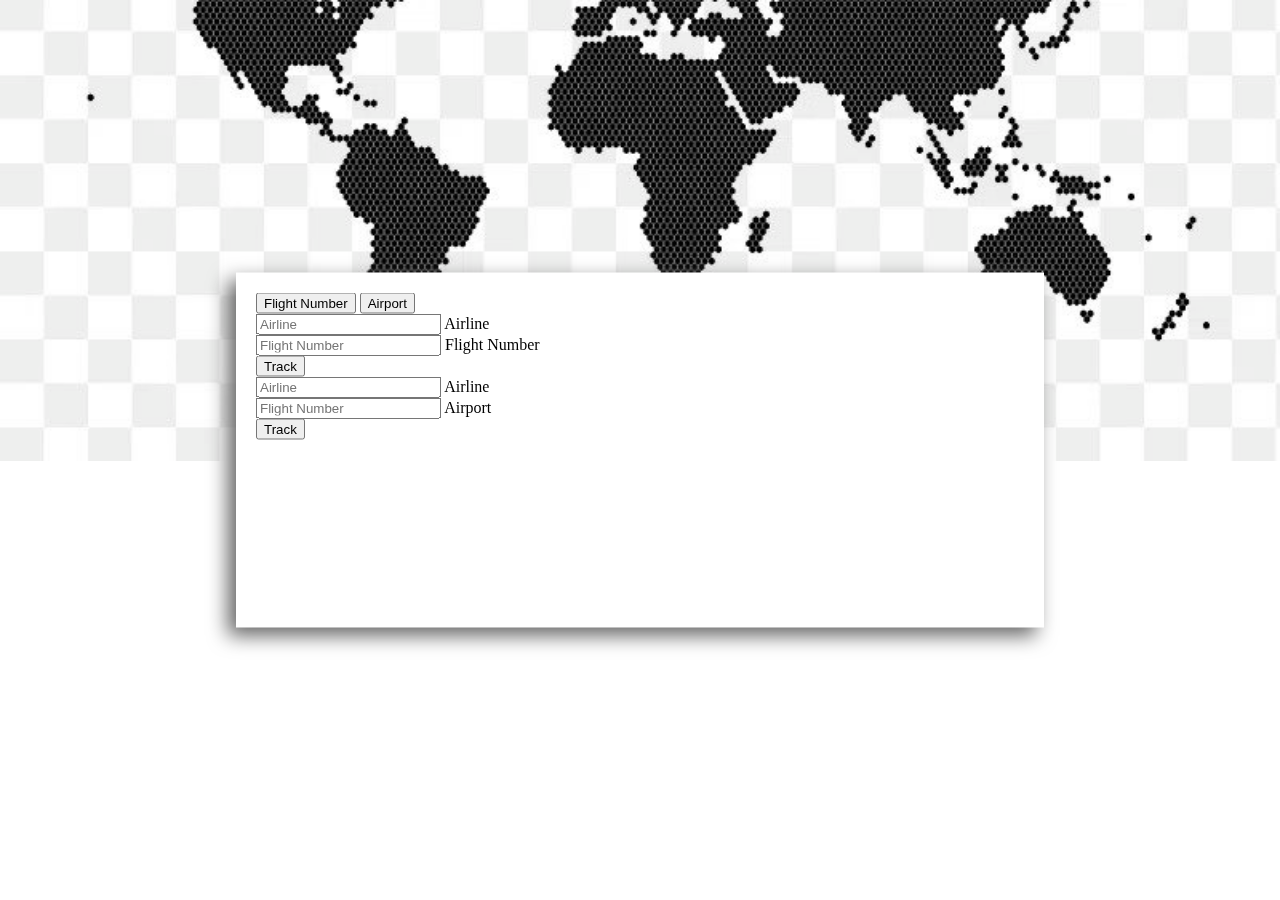
==== commit c12cdc21: "Update index.html" ====
--- a/index.html
+++ b/index.html
@@ -4,7 +4,11 @@
         <meta charset="UTF-8">
         <meta http-equiv="X-UA-Compatible" content="IE=edge">
         <meta name="viewport" content="width=device-width, initial-scale=1.0">
-        <link rel="stylesheet"
+        <script src="https://api.mqcdn.com/sdk/mapquest-js/v1.3.2/mapquest.js"></script>
+        <link type="text/css" rel="stylesheet" href="https://api.mqcdn.com/sdk/mapquest-js/v1.3.2/mapquest.css"/>
+        <script type="text/javascript">
+        </script>
+       <link rel="stylesheet"
             href="https://cdn.jsdelivr.net/npm/bootstrap@5.2.3/dist/css/bootstrap.min.css"
             integrity="sha384-rbsA2VBKQhggwzxH7pPCaAqO46MgnOM80zW1RWuH61DGLwZJEdK2Kadq2F9CUG65"
             crossorigin="anonymous">
@@ -12,92 +16,58 @@
         <title>Flight Tracker</title>
     </head>
     <body>
-        <div class="container d-flex justify-content-center align-items-center">
+      <!--<div id="map" style="width: 100%; height: 530px;"></div>
+        <div class="container d-flex justify-content-center align-items-center"
+            style="height: 100vh;">
             <div class="bounding-box text-center">
+                <div class="row" id="topRow">
+                    <div class="col-md-12 text-end" id="signInBtn">
+                        <button type="button" class="btn btn-primary">Sign In</button>
+                    </div>
+                </div>-->
+
                 <div class="jumbotron" id="home">
+                
                     <nav>
                         <div class="nav nav-tabs" id="nav-tab" role="tablist">
-                            <!-- "Flight" tab -->
-                            <button class="nav-link active" id="nav-home-tab"
-                                data-bs-toggle="tab" data-bs-target="#nav-home"
-                                type="button" role="tab"
-                                aria-controls="nav-home" aria-selected="true">Flight</button>
-                            <!-- "Airport" tab -->
-                            <button class="nav-link" id="nav-profile-tab"
-                                data-bs-toggle="tab"
-                                data-bs-target="#nav-profile" type="button"
-                                role="tab" aria-controls="nav-profile"
-                                aria-selected="false">Airport</button>
+                          <button class="nav-link active" id="nav-home-tab" data-bs-toggle="tab" data-bs-target="#nav-home" type="button" role="tab" aria-controls="nav-home" aria-selected="true">Flight Number</button>
+                          <button class="nav-link" id="nav-profile-tab" data-bs-toggle="tab" data-bs-target="#nav-profile" type="button" role="tab" aria-controls="nav-profile" aria-selected="false">Airport</button>
                         </div>
-                    </nav>
-                    <main>
-                        <!-- "Flight" tab form fields -->
-                        <div class="tab-content" id="nav-tabContent">
-                            <div class="tab-pane fade show active" id="nav-home"
-                                role="tabpanel" aria-labelledby="nav-home-tab">
-                                <div class="row flex-column">
-                                    <div class="form-group mb-3 mt-3">
-                                        <input type="text" class="form-control"
-                                            placeholder="Airline">
-                                    </div>
-                                    <div class="form-group mb-3">
-                                        <input type="text" class="form-control"
-                                            placeholder="Flight Number">
-                                    </div>
-                                    <div class="form-group mb-3">
-                                        <input type="text" class="form-control"
-                                            placeholder="Date">
-                                    </div>
-                                    <div class="col">
-                                        <button type="button"
-                                            class="btn btn-danger col-12">Track
-                                            Flight</button>
-                                    </div>
-                                </div>
-                            </div>
-                            <!-- end "Flight" tab form fields -->
-
-                            <!-- "Airport" tab form fields -->
-                            <div class="tab-pane fade" id="nav-profile"
-                                role="tabpanel"
-                                aria-labelledby="nav-profile-tab">
-                                <div class="form-group mb-3 mt-3">
-                                    <input type="text" class="form-control"
-                                        placeholder="Airport (required)">
-                                </div>
-                                <div class="form-group mb-3">
-                                    <input type="text" class="form-control"
-                                        placeholder="Airline (optional)">
-                                </div>
-                                <div class="row">
-                                    <div class="col">
-                                        <input type="text" class="form-control"
-                                            placeholder="Date">
-                                    </div>
-                                    <div class="col">
-                                        <input type="text" class="form-control"
-                                            placeholder="Time">
-                                    </div>
-                                </div>
-                                <div class="row mt-3">
-                                    <div class="col">
-                                        <button type="button"
-                                            class="btn btn-danger col-12">Track
-                                            Flight</button>
-                                    </div>
-                                </div>
-                                <!-- end "Airport" tab form fields -->
-                            </div>
+                      </nav>
+                      <div class="tab-content" id="nav-tabContent">
+                        <div class="tab-pane fade show active" id="nav-home" role="tabpanel" aria-labelledby="nav-home-tab">
+                            <div class="form-floating mb-3">
+                                <input type="text" class="form-control" id="airline1" placeholder="Airline">
+                                <label for="airline">Airline</label>
+                              </div>
+                              <div class="form-floating mb-3">
+                                <input type="text" class="form-control" id="flightNumber" placeholder="Flight Number" >
+                                <label for="flight-number">Flight Number</label>
+                              </div>
+                              <button type="button" class="btn btn-danger" id="trackFlightBtn" onclick="flgihtInfo()">Track</button>
                         </div>
-                    </main>
+                        <div class="tab-pane fade" id="nav-profile" role="tabpanel" aria-labelledby="nav-profile-tab">
+                            <div class="form-floating mb-3">
+                                <input type="text" class="form-control" id="airline2" placeholder="Airline" required>
+                                <label for="airline">Airline</label>
+                              </div>
+                              <div class="form-floating mb-3">
+                                <input type="text" class="form-control" id="userAirport" placeholder="Flight Number">
+                                <label for="fight-number">Airport</label>
+                              </div>
+                              <button type="button" class="btn btn-danger" id="trackFlightBtn" onclick="depart()">Track</button>
+                        </div>
                     </div>
                 </div>
             </div>
+        </div>
+      
+
         
         <script
             src="https://cdn.jsdelivr.net/npm/bootstrap@5.2.3/dist/js/bootstrap.bundle.min.js"
             integrity="sha384-kenU1KFdBIe4zVF0s0G1M5b4hcpxyD9F7jL+jjXkk+Q2h455rYXK/7HAuoJl+0I4"
             crossorigin="anonymous"></script>
-        <script src="./assets/js/main.js"></script>
+        <script src="script.js"></script>
     </body>
 </html>
